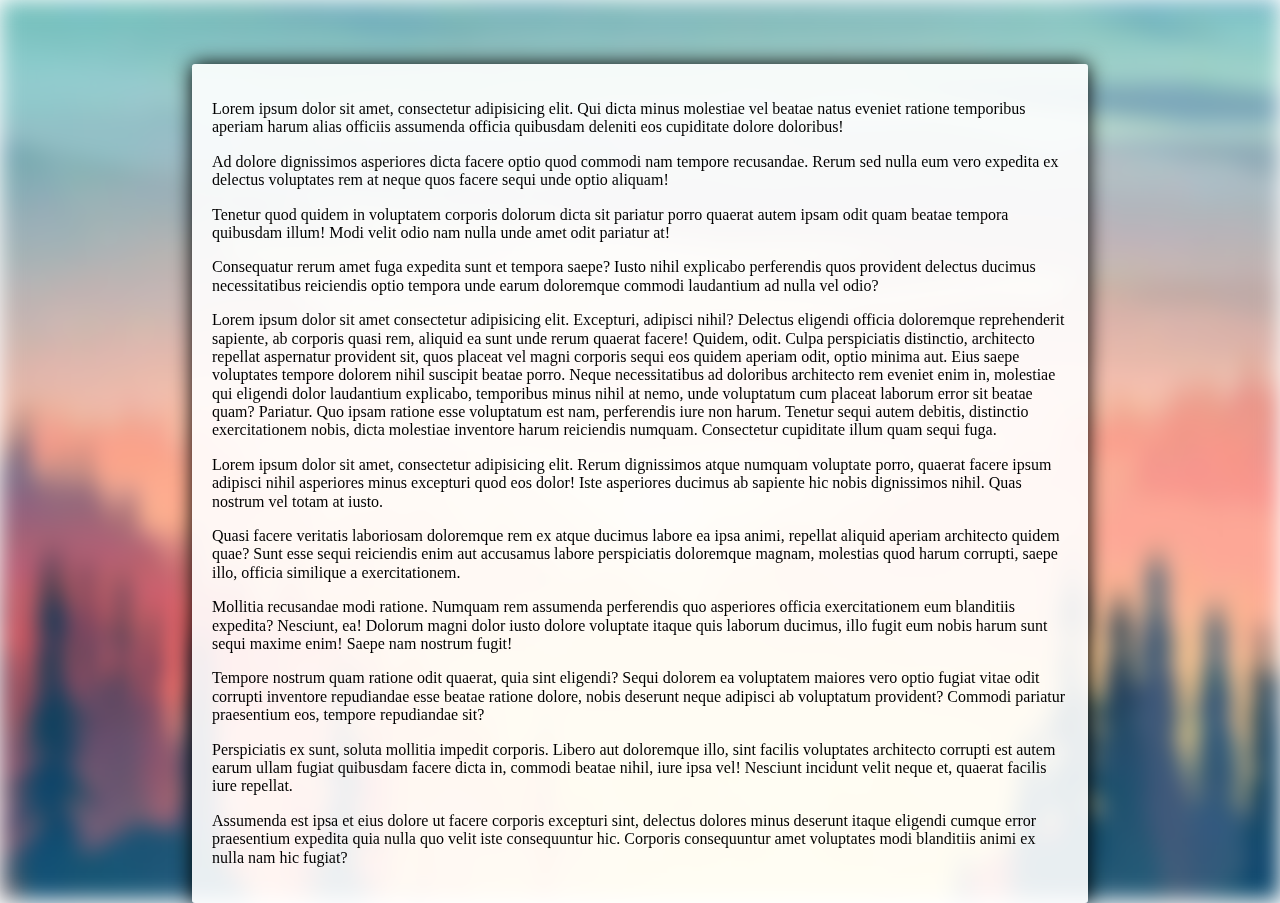
==== index.html @ 83b9728a "First commit" ====
<!DOCTYPE html>
<html>
<head>
    <meta charset="UTF-8">
    <meta name="viewport" content="width=device-width, initial-scale=1.0">
    <title>WebApp</title>
    <link rel="stylesheet" type="text/css" href="style.css">
    <link rel="stylesheet" type="text/css" href="normalize.css">
</head>
<body>
    <div class="bg-image"></div>
    <div class="page-wrap">
            <p>Lorem ipsum dolor sit amet, consectetur adipisicing elit. Qui dicta minus molestiae vel beatae natus eveniet ratione temporibus aperiam harum alias officiis assumenda officia quibusdam deleniti eos cupiditate dolore doloribus!</p>
            <p>Ad dolore dignissimos asperiores dicta facere optio quod commodi nam tempore recusandae. Rerum sed nulla eum vero expedita ex delectus voluptates rem at neque quos facere sequi unde optio aliquam!</p>
            <p>Tenetur quod quidem in voluptatem corporis dolorum dicta sit pariatur porro quaerat autem ipsam odit quam beatae tempora quibusdam illum! Modi velit odio nam nulla unde amet odit pariatur at!</p>
            <p>Consequatur rerum amet fuga expedita sunt et tempora saepe? Iusto nihil explicabo perferendis quos provident delectus ducimus necessitatibus reiciendis optio tempora unde earum doloremque commodi laudantium ad nulla vel odio?</p>
            Lorem ipsum dolor sit amet consectetur adipisicing elit. Excepturi, adipisci nihil? Delectus eligendi officia doloremque reprehenderit sapiente, ab corporis quasi rem, aliquid ea sunt unde rerum quaerat facere! Quidem, odit.
            Culpa perspiciatis distinctio, architecto repellat aspernatur provident sit, quos placeat vel magni corporis sequi eos quidem aperiam odit, optio minima aut. Eius saepe voluptates tempore dolorem nihil suscipit beatae porro.
            Neque necessitatibus ad doloribus architecto rem eveniet enim in, molestiae qui eligendi dolor laudantium explicabo, temporibus minus nihil at nemo, unde voluptatum cum placeat laborum error sit beatae quam? Pariatur.
            Quo ipsam ratione esse voluptatum est nam, perferendis iure non harum. Tenetur sequi autem debitis, distinctio exercitationem nobis, dicta molestiae inventore harum reiciendis numquam. Consectetur cupiditate illum quam sequi fuga.
            <p>Lorem ipsum dolor sit amet, consectetur adipisicing elit. Rerum dignissimos atque numquam voluptate porro, quaerat facere ipsum adipisci nihil asperiores minus excepturi quod eos dolor! Iste asperiores ducimus ab sapiente hic nobis dignissimos nihil. Quas nostrum vel totam at iusto.</p>
            <p>Quasi facere veritatis laboriosam doloremque rem ex atque ducimus labore ea ipsa animi, repellat aliquid aperiam architecto quidem quae? Sunt esse sequi reiciendis enim aut accusamus labore perspiciatis doloremque magnam, molestias quod harum corrupti, saepe illo, officia similique a exercitationem.</p>
            <p>Mollitia recusandae modi ratione. Numquam rem assumenda perferendis quo asperiores officia exercitationem eum blanditiis expedita? Nesciunt, ea! Dolorum magni dolor iusto dolore voluptate itaque quis laborum ducimus, illo fugit eum nobis harum sunt sequi maxime enim! Saepe nam nostrum fugit!</p>
            <p>Tempore nostrum quam ratione odit quaerat, quia sint eligendi? Sequi dolorem ea voluptatem maiores vero optio fugiat vitae odit corrupti inventore repudiandae esse beatae ratione dolore, nobis deserunt neque adipisci ab voluptatum provident? Commodi pariatur praesentium eos, tempore repudiandae sit?</p>
            <p>Perspiciatis ex sunt, soluta mollitia impedit corporis. Libero aut doloremque illo, sint facilis voluptates architecto corrupti est autem earum ullam fugiat quibusdam facere dicta in, commodi beatae nihil, iure ipsa vel! Nesciunt incidunt velit neque et, quaerat facilis iure repellat.</p>
            <p>Assumenda est ipsa et eius dolore ut facere corporis excepturi sint, delectus dolores minus deserunt itaque eligendi cumque error praesentium expedita quia nulla quo velit iste consequuntur hic. Corporis consequuntur amet voluptates modi blanditiis animi ex nulla nam hic fugiat?</p>
    </div>
</body>
</html>
---- style.css ----
body,
html {
  height: 100%;
}

* {
  box-sizing: border-box;
}
.bg-image {
  background-image: url("main-bg-img.jpg");
  filter: blur(11px);
  -webkit-filter: blur(11px);
  position: fixed;
  width: 100%;
  height: 100%;
  background-position: center;
  background-repeat: no-repeat;
  background-size: cover;
}
.page-wrap {
  border-radius: 0.2em;
  margin: 4em 15vw;
  padding: 20px;
  background: rgba(255,255,255,.9);
  -moz-box-shadow: 0 0 20px black;
  -webkit-box-shadow: 0 0 20px black;
  box-shadow: 0 0 20px black;
  position: absolute;
  top: 0;
  left: 0;
  right: 0;
}

@media only screen and (min-width: 320px) and (max-width: 480px) {
  .page-wrap {
    margin: 4em 0.5em;
  }
}

@media only screen and (min-width: 1281px) {
  .page-wrap {
    margin: 4em 20vw;
  }
}

/* @media (min-width:320px) 
@media (min-width:481px) 
@media (min-width:641px) 
@media (min-width:961px) 
@media (min-width:1025px)
@media (min-width:1281px) */
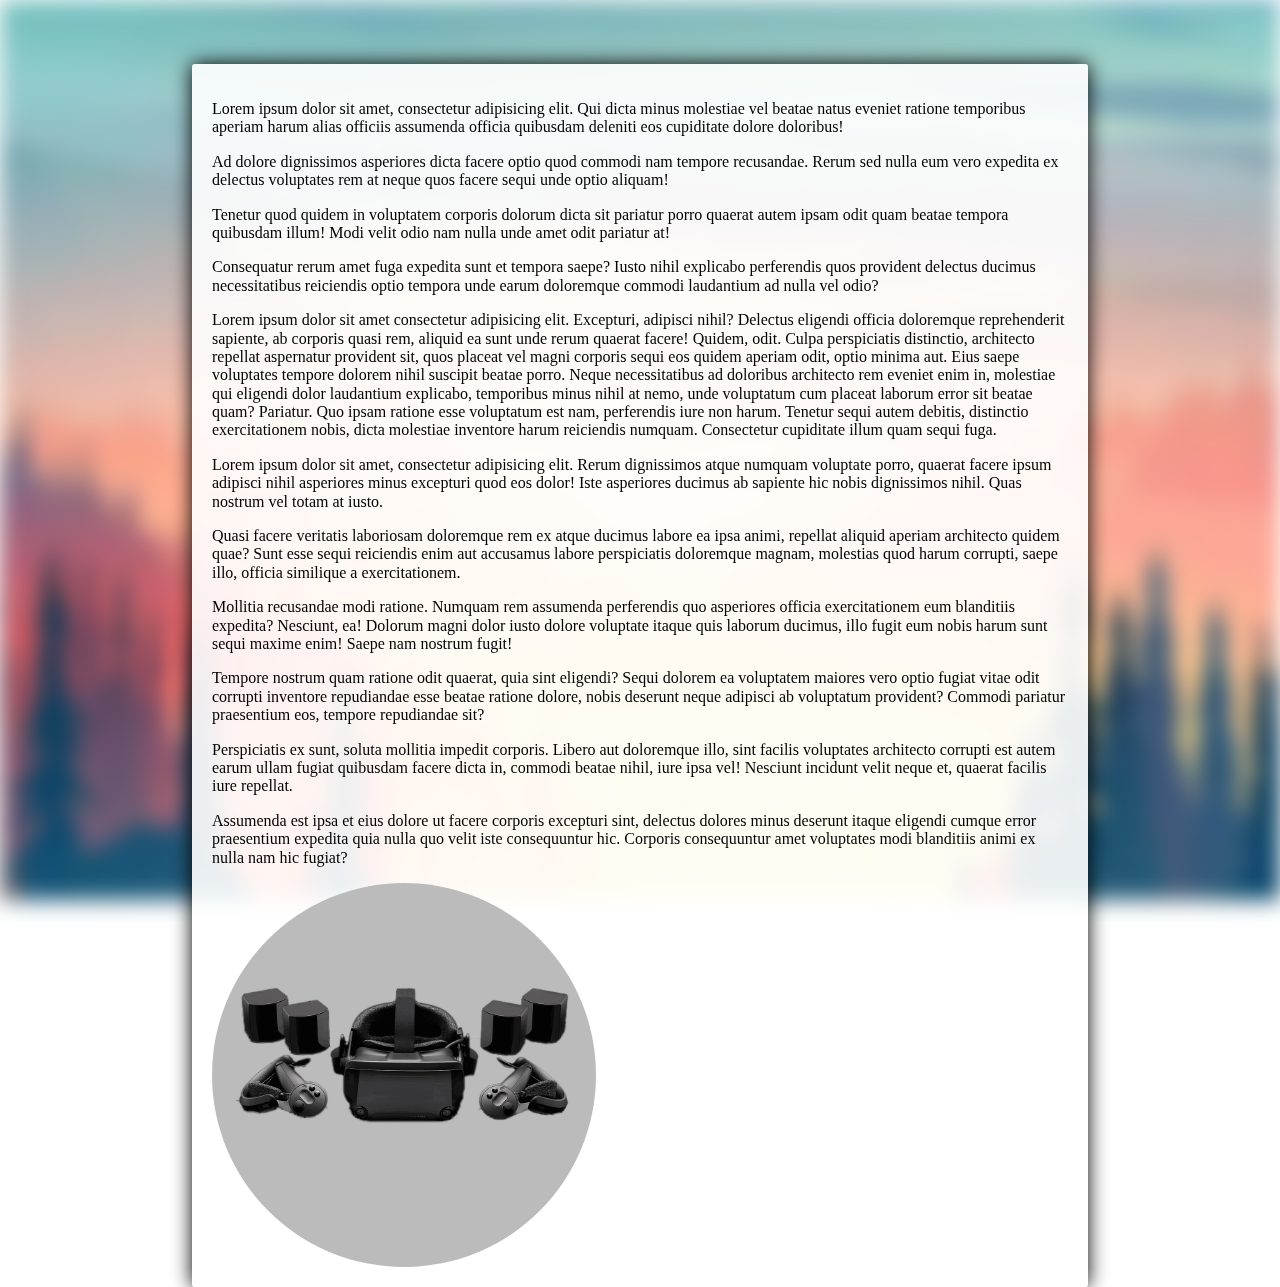
==== commit 04cc2cba: "Updates" ====
--- a/index.html
+++ b/index.html
@@ -24,6 +24,9 @@
             <p>Tempore nostrum quam ratione odit quaerat, quia sint eligendi? Sequi dolorem ea voluptatem maiores vero optio fugiat vitae odit corrupti inventore repudiandae esse beatae ratione dolore, nobis deserunt neque adipisci ab voluptatum provident? Commodi pariatur praesentium eos, tempore repudiandae sit?</p>
             <p>Perspiciatis ex sunt, soluta mollitia impedit corporis. Libero aut doloremque illo, sint facilis voluptates architecto corrupti est autem earum ullam fugiat quibusdam facere dicta in, commodi beatae nihil, iure ipsa vel! Nesciunt incidunt velit neque et, quaerat facilis iure repellat.</p>
             <p>Assumenda est ipsa et eius dolore ut facere corporis excepturi sint, delectus dolores minus deserunt itaque eligendi cumque error praesentium expedita quia nulla quo velit iste consequuntur hic. Corporis consequuntur amet voluptates modi blanditiis animi ex nulla nam hic fugiat?</p>
+            <div class="circle">
+                <div class="vive"></div>
+            </div>
     </div>
 </body>
 </html>--- a/style.css
+++ b/style.css
@@ -5,6 +5,9 @@
 
 * {
   box-sizing: border-box;
+}
+a {
+  text-decoration: none;
 }
 .bg-image {
   background-image: url("main-bg-img.jpg");
@@ -30,10 +33,43 @@
   left: 0;
   right: 0;
 }
+nav .nav-item {
+  position: absolute;
+  z-index: 1;
+  top: 1em;
+  font-size: 1.5em;
+  font-weight: 700;
+  color: #fff;
+}
+nav .nav-item.log-in {
+  right: 2em;
+}
+nav .nav-item.sign-up {
+  right: 6em;
+}
+.vive {
+  background-image: url("Index_deluxe_kit.png");
+  width: 21rem;
+  height: 22rem;
+  background-position: center;
+  background-repeat: no-repeat;
+  background-size: contain;
+  display: inline-block;
+}
+.circle {
+  height: 24em;
+  width: 24em;
+  background-color: #bbb;
+  border-radius: 50%;
+  text-align: center;
+}
 
 @media only screen and (min-width: 320px) and (max-width: 480px) {
   .page-wrap {
     margin: 4em 0.5em;
+  }
+  nav .nav-item { 
+    top: .5em;
   }
 }
 
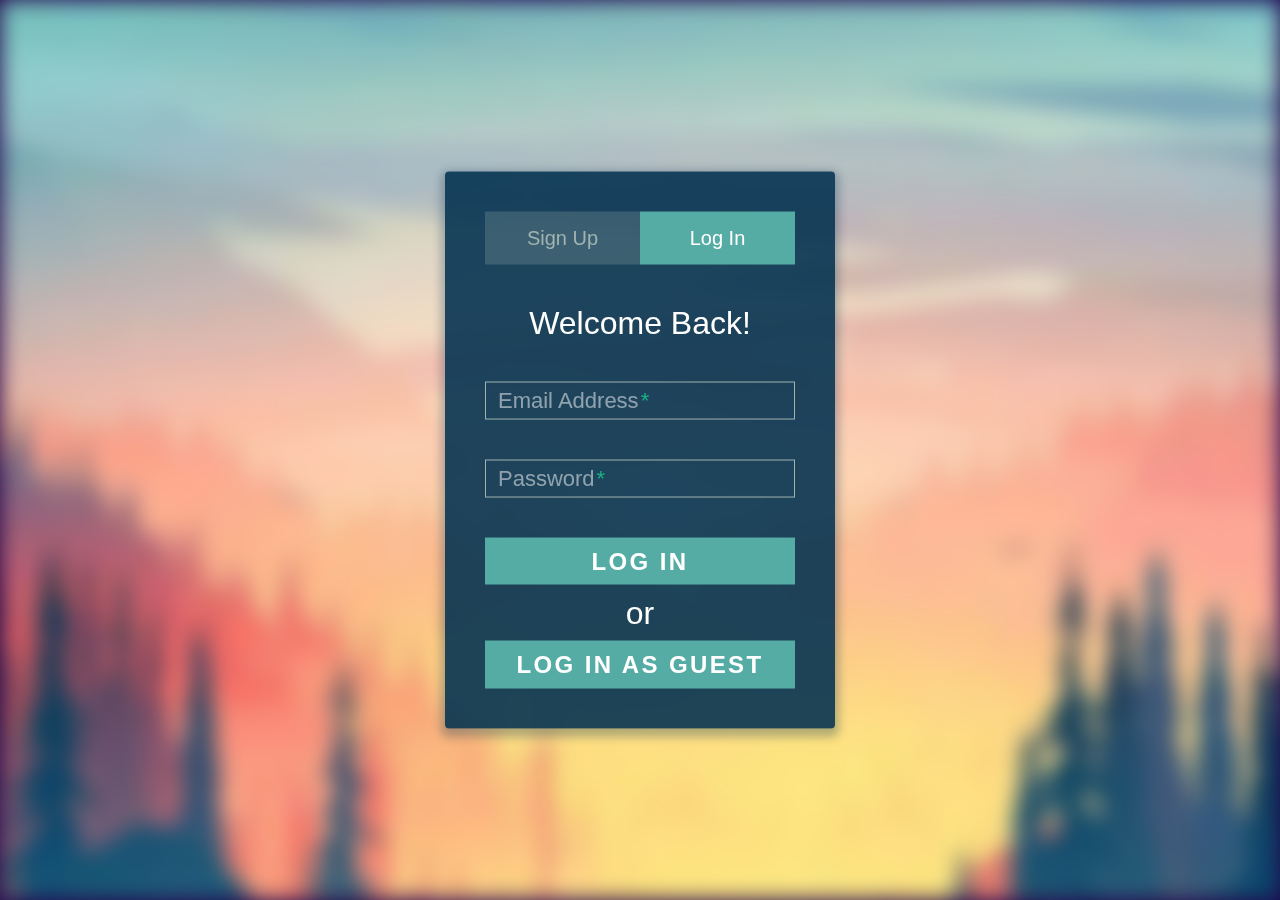
==== commit 767cbe67: "Update" ====
--- a/index.html
+++ b/index.html
@@ -4,29 +4,77 @@
     <meta charset="UTF-8">
     <meta name="viewport" content="width=device-width, initial-scale=1.0">
     <title>WebApp</title>
-    <link rel="stylesheet" type="text/css" href="style.css">
-    <link rel="stylesheet" type="text/css" href="normalize.css">
+    <link rel="stylesheet" type="text/css" href="./style.css">
+    <link rel="stylesheet" type="text/css" href="./normalize.css">
+    <link rel="stylesheet" type="text/css" href="./login-form.css">
+    <script src="https://cdnjs.cloudflare.com/ajax/libs/jquery/2.1.3/jquery.min.js"></script>
 </head>
 <body>
     <div class="bg-image"></div>
-    <div class="page-wrap">
-            <p>Lorem ipsum dolor sit amet, consectetur adipisicing elit. Qui dicta minus molestiae vel beatae natus eveniet ratione temporibus aperiam harum alias officiis assumenda officia quibusdam deleniti eos cupiditate dolore doloribus!</p>
-            <p>Ad dolore dignissimos asperiores dicta facere optio quod commodi nam tempore recusandae. Rerum sed nulla eum vero expedita ex delectus voluptates rem at neque quos facere sequi unde optio aliquam!</p>
-            <p>Tenetur quod quidem in voluptatem corporis dolorum dicta sit pariatur porro quaerat autem ipsam odit quam beatae tempora quibusdam illum! Modi velit odio nam nulla unde amet odit pariatur at!</p>
-            <p>Consequatur rerum amet fuga expedita sunt et tempora saepe? Iusto nihil explicabo perferendis quos provident delectus ducimus necessitatibus reiciendis optio tempora unde earum doloremque commodi laudantium ad nulla vel odio?</p>
-            Lorem ipsum dolor sit amet consectetur adipisicing elit. Excepturi, adipisci nihil? Delectus eligendi officia doloremque reprehenderit sapiente, ab corporis quasi rem, aliquid ea sunt unde rerum quaerat facere! Quidem, odit.
-            Culpa perspiciatis distinctio, architecto repellat aspernatur provident sit, quos placeat vel magni corporis sequi eos quidem aperiam odit, optio minima aut. Eius saepe voluptates tempore dolorem nihil suscipit beatae porro.
-            Neque necessitatibus ad doloribus architecto rem eveniet enim in, molestiae qui eligendi dolor laudantium explicabo, temporibus minus nihil at nemo, unde voluptatum cum placeat laborum error sit beatae quam? Pariatur.
-            Quo ipsam ratione esse voluptatum est nam, perferendis iure non harum. Tenetur sequi autem debitis, distinctio exercitationem nobis, dicta molestiae inventore harum reiciendis numquam. Consectetur cupiditate illum quam sequi fuga.
-            <p>Lorem ipsum dolor sit amet, consectetur adipisicing elit. Rerum dignissimos atque numquam voluptate porro, quaerat facere ipsum adipisci nihil asperiores minus excepturi quod eos dolor! Iste asperiores ducimus ab sapiente hic nobis dignissimos nihil. Quas nostrum vel totam at iusto.</p>
-            <p>Quasi facere veritatis laboriosam doloremque rem ex atque ducimus labore ea ipsa animi, repellat aliquid aperiam architecto quidem quae? Sunt esse sequi reiciendis enim aut accusamus labore perspiciatis doloremque magnam, molestias quod harum corrupti, saepe illo, officia similique a exercitationem.</p>
-            <p>Mollitia recusandae modi ratione. Numquam rem assumenda perferendis quo asperiores officia exercitationem eum blanditiis expedita? Nesciunt, ea! Dolorum magni dolor iusto dolore voluptate itaque quis laborum ducimus, illo fugit eum nobis harum sunt sequi maxime enim! Saepe nam nostrum fugit!</p>
-            <p>Tempore nostrum quam ratione odit quaerat, quia sint eligendi? Sequi dolorem ea voluptatem maiores vero optio fugiat vitae odit corrupti inventore repudiandae esse beatae ratione dolore, nobis deserunt neque adipisci ab voluptatum provident? Commodi pariatur praesentium eos, tempore repudiandae sit?</p>
-            <p>Perspiciatis ex sunt, soluta mollitia impedit corporis. Libero aut doloremque illo, sint facilis voluptates architecto corrupti est autem earum ullam fugiat quibusdam facere dicta in, commodi beatae nihil, iure ipsa vel! Nesciunt incidunt velit neque et, quaerat facilis iure repellat.</p>
-            <p>Assumenda est ipsa et eius dolore ut facere corporis excepturi sint, delectus dolores minus deserunt itaque eligendi cumque error praesentium expedita quia nulla quo velit iste consequuntur hic. Corporis consequuntur amet voluptates modi blanditiis animi ex nulla nam hic fugiat?</p>
-            <div class="circle">
-                <div class="vive"></div>
+    <div class="form">
+
+        <ul class="tab-group">
+            <li class="tab"><a href="#signup">Sign Up</a></li>
+            <li class="tab active"><a href="#login">Log In</a></li>
+        </ul>
+        
+        <div class="tab-content">
+            <div id="signup">   
+            <h1>Sign Up for Free</h1>
+            
+            <form>
+    
+            <div class="field-wrap">
+                <label>
+                Email Address<span class="req">*</span>
+                </label>
+                <input id="sign-up-email" type="email"required autocomplete="off"/>
             </div>
-    </div>
+            
+            <div class="field-wrap">
+                <label>
+                Set A Password<span class="req">*</span>
+                </label>
+                <input id="sign-up-password" type="password"required autocomplete="off"/>
+            </div>
+            
+            <button id="sign-up-button" class="button button-block">Get Started</button>
+            
+            </form>
+    
+            </div>
+            
+            <div id="login">   
+            <h1>Welcome Back!</h1>
+            
+            <form>
+            
+                <div class="field-wrap">
+                <label>
+                Email Address<span class="req">*</span>
+                </label>
+                <input id="login-email" type="email"required autocomplete="off"/>
+            </div>
+            
+            <div class="field-wrap">
+                <label>
+                Password<span class="req">*</span>
+                </label>
+                <input id="login-password" type="password"required autocomplete="off"/>
+            </div>
+            
+            <button id="login-button" class="button button-block">Log In</button>
+            <h1 class="or">or</h1>
+            <button id="login-guest" class="button button-block">Log In As Guest</button>
+            
+            </form>
+    
+            </div>
+            
+        </div>
+            
+        </div>
+    
+    <script src="./login-form.js"></script>
 </body>
 </html>--- a/style.css
+++ b/style.css
@@ -1,6 +1,12 @@
 body,
 html {
   height: 100%;
+}
+body {
+  margin: 0;
+  padding: 0;
+  font-family: sans-serif;
+  background: #20024a;
 }
 
 * {
@@ -29,7 +35,7 @@
   -webkit-box-shadow: 0 0 20px black;
   box-shadow: 0 0 20px black;
   position: absolute;
-  top: 0;
+  top: 30%;
   left: 0;
   right: 0;
 }
--- a/login-form.css
+++ b/login-form.css
@@ -0,0 +1,156 @@
+  a {
+    text-decoration: none;
+    color: #1ab188;
+    transition: .5s ease;
+  }
+  a:hover {
+    color: #179b77;
+  }
+  
+  .form {
+    background: rgba(5, 51, 81, 0.9);
+    padding: 40px;
+    max-width: 600px;
+    min-width: 363px;
+    border-radius: 4px;
+    box-shadow: 0 4px 10px 4px rgba(5, 51, 81, 0.3);
+    font-family: 'Titillium Web', sans-serif;
+    position: absolute;
+    top: 50%;
+    left: 50%;
+    transform: translate(-50%, -50%);
+  }
+  
+  .tab-group {
+    list-style: none;
+    padding: 0;
+    margin: 0 0 40px 0;
+  }
+  .tab-group:after {
+    content: "";
+    display: table;
+    clear: both;
+  }
+  .tab-group li a {
+    display: block;
+    text-decoration: none;
+    padding: 15px;
+    background: rgba(160, 179, 176, 0.25);
+    color: #a0b3b0;
+    font-size: 20px;
+    float: left;
+    width: 50%;
+    text-align: center;
+    cursor: pointer;
+    transition: .5s ease;
+  }
+  .tab-group li a:hover {
+    background: #45bbad;
+    color: #ffffff;
+  }
+  .tab-group .active a {
+    background: #55aca4;
+    color: #ffffff;
+  }
+  
+  .tab-content > div:first-child {
+    display: none;
+  }
+  
+  h1 {
+    text-align: center;
+    color: #ffffff;
+    font-weight: 300;
+    margin: 0 0 40px;
+  }
+  
+  label {
+    position: absolute;
+    -webkit-transform: translateY(6px);
+            transform: translateY(6px);
+    left: 13px;
+    color: rgba(255, 255, 255, 0.5);
+    transition: all 0.25s ease;
+    -webkit-backface-visibility: hidden;
+    pointer-events: none;
+    font-size: 22px;
+  }
+  label .req {
+    margin: 2px;
+    color: #1ab188;
+  }
+  
+  label.active {
+    -webkit-transform: translateY(50px);
+            transform: translateY(50px);
+    left: 2px;
+    font-size: 14px;
+  }
+  label.active .req {
+    opacity: 0;
+  }
+  
+  label.highlight {
+    color: #ffffff;
+  }
+  
+  input, textarea {
+    font-size: 22px;
+    display: block;
+    width: 100%;
+    height: 100%;
+    padding: 5px 10px;
+    background: none;
+    background-image: none;
+    border: 1px solid #a0b3b0;
+    color: #ffffff;
+    border-radius: 0;
+    transition: border-color .25s ease, box-shadow .25s ease;
+  }
+  input:focus, textarea:focus {
+    outline: 0;
+    border-color: #1ab188;
+  }
+  
+  textarea {
+    border: 2px solid #a0b3b0;
+    resize: vertical;
+  }
+  
+  .field-wrap {
+    position: relative;
+    margin-bottom: 40px;
+  }
+  
+  .button {
+    border: 0;
+    outline: none;
+    border-radius: 0;
+    padding: 10px 0;
+    font-size: 1.5em;
+    font-weight: 600;
+    text-transform: uppercase;
+    letter-spacing: .1em;
+    background: #55aca4;
+    color: #ffffff;
+    transition: all 0.5s ease;
+    -webkit-appearance: none;
+  }
+  .button:hover, .button:focus {
+    background: #45bbad;
+  }
+  
+  .button-block {
+    display: block;
+    width: 100%;
+  }
+  
+  .forgot {
+    margin-top: -20px;
+    text-align: right;
+  }
+
+  .or {
+    margin: 0.3em 0;
+  }
+  